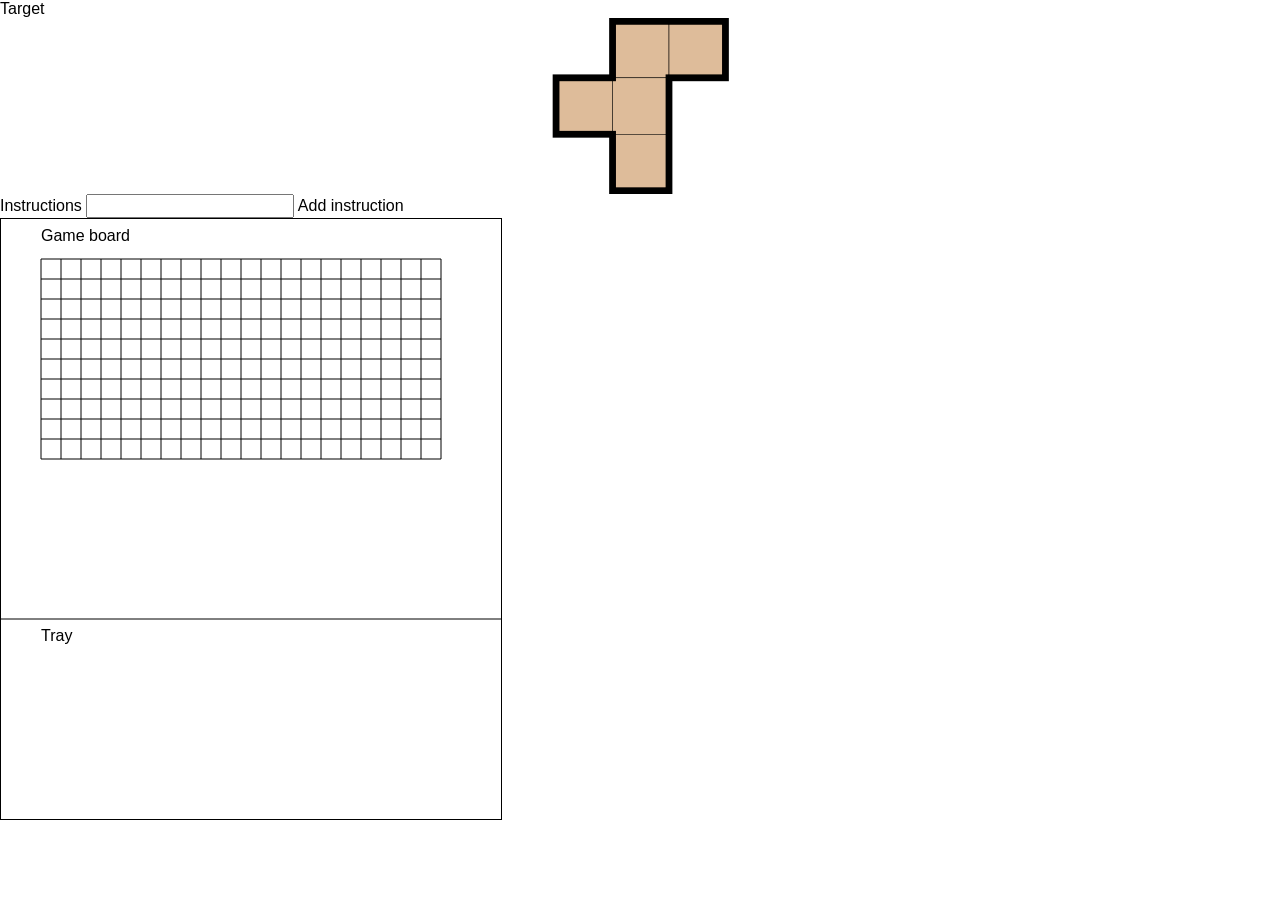
==== interactive_ifollower_ui.html @ 271268cf "separated UIs, global functions for pentoboard" ====
<!doctype html>

<html lang="en">

<head>
	<meta charset="utf-8">

	<title>A pentomino framework</title>
	<meta name="description" content="Pentomino Framework">
	<meta name="author" content="clpresearch">

	<link rel="stylesheet" href="css/normalize.css">
	<link rel="stylesheet" href="css/skeleton.css">
	<link rel="stylesheet" href="css/style.css">


</head>

<body>
	<div class="pentomino container">

		<div class="row">
			<div class="four columns">
				<div class="twelf columns">
					<label>Target</label>
					<img class="img center" src="img/pento_F.png"/>
				</div>
				<div class="form">
							<label for="exampleEmailInput">Instructions</label>
							<input class="u-full-width instruction-input" type="text">
							<a class="button" id="add_instr">Add instruction</a>
						</div>
				</div>
				<div class="eight columns">
					<canvas id="board" width="500" height="600" style="border:1px solid #000000;"></canvas>
				</div>
			</div>

		</div>

		<script src="https://cdnjs.cloudflare.com/ajax/libs/jquery/3.3.1/jquery.min.js"
			integrity="sha384-tsQFqpEReu7ZLhBV2VZlAu7zcOV+rXbYlF2cqB8txI/8aZajjp4Bqd+V6D5IgvKT"
			crossorigin="anonymous"></script>
			<script src="./js/jcanvas.js"></script>
		<!--script src="https://cdnjs.cloudflare.com/ajax/libs/jcanvas/16.7.3/jcanvas.min.js"
			integrity="sha384-amfY6Xr18yRWq6l+1TPfkoSGRCGLNhkU67i1uElI5+u4hC5G5lhbvUU75assw5Jm"
			crossorigin="anonymous"></script-->
		<script src='./js/pento_shapes.js'></script>
		<script src="./js/pento_board.js"></script>
</body>

</html>
---- css/style.css ----
a{
    text-decoration: none;
}

i.arrow {
    border: solid black;
    border-width: 0 3px 3px 0;
    display: inline-block;
    padding: 3px;
}

.right {
transform: rotate(-45deg);
-webkit-transform: rotate(-45deg);
}

.left {
transform: rotate(135deg);
-webkit-transform: rotate(135deg);
}

.img.center{
    display: block;
    min-width: 50px;
    height: auto;
    margin-left: auto;
    margin-right: auto;
}

input[id^="input-"]{
    width: 85%;
}

.remove-input{
    max-width: 5px;
    margin-left: 5px;
}

.spacer{
    height: 25px;
    width: 100%;
}

label{
    display: inline-block;
}

label.counter{
    float: right;
}

.min-height{
    padding-bottom: 25px;
    padding-top: 25px;
}
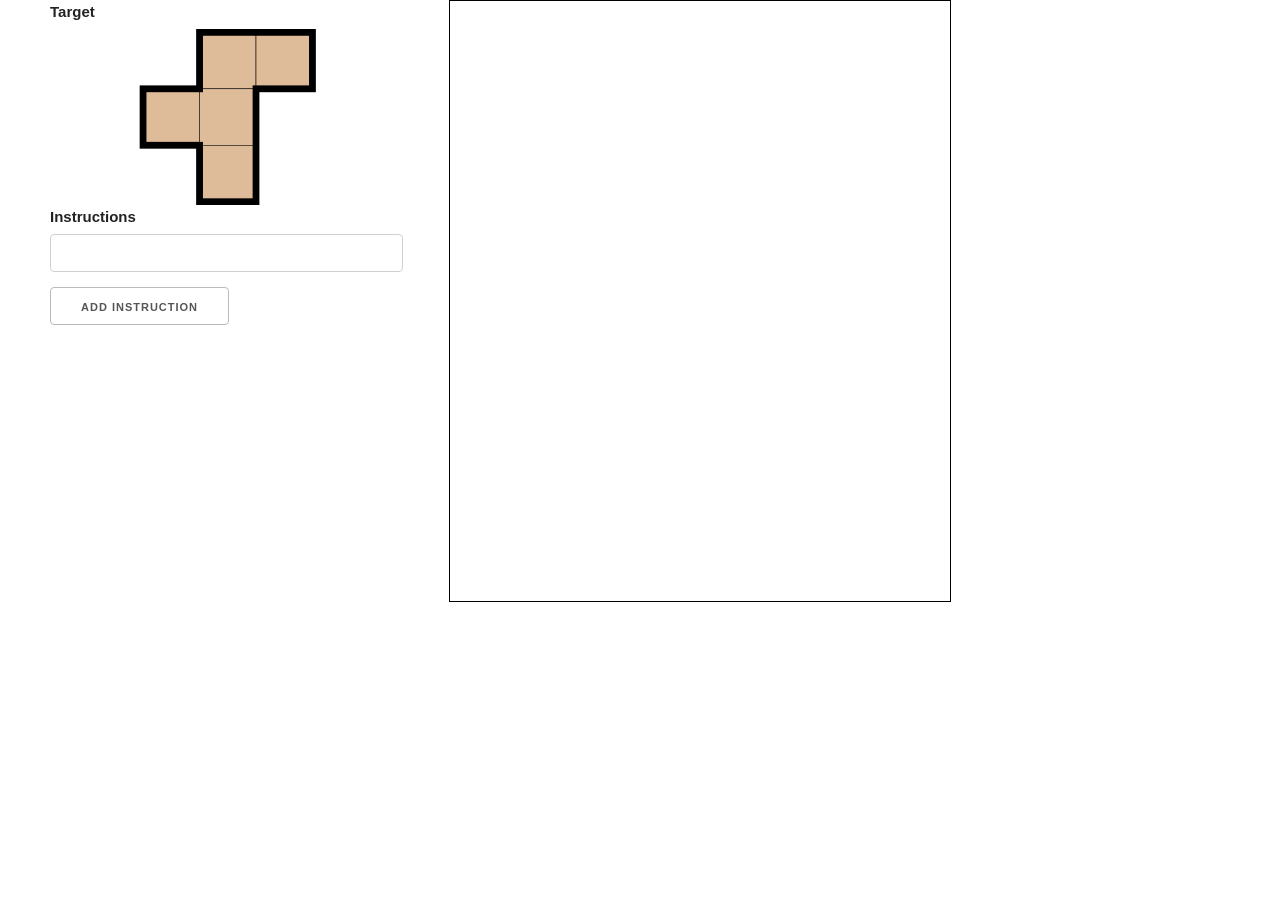
==== commit f90e8041: "reorganisation, CSS update, rename index to task_creator_steps, add icon" ====
--- a/interactive_ifollower_ui.html
+++ b/interactive_ifollower_ui.html
@@ -4,8 +4,10 @@
 
 <head>
 	<meta charset="utf-8">
+	
+	<link rel="icon" href="resources/img/favicon.ico">
 
-	<title>A pentomino framework</title>
+	<title>Interactive follower interface</title>
 	<meta name="description" content="Pentomino Framework">
 	<meta name="author" content="clpresearch">
 
@@ -23,7 +25,7 @@
 			<div class="four columns">
 				<div class="twelf columns">
 					<label>Target</label>
-					<img class="img center" src="img/pento_F.png"/>
+					<img class="img center" src="resources/img/pento_F.png"/>
 				</div>
 				<div class="form">
 							<label for="exampleEmailInput">Instructions</label>
@@ -38,15 +40,11 @@
 
 		</div>
 
-		<script src="https://cdnjs.cloudflare.com/ajax/libs/jquery/3.3.1/jquery.min.js"
-			integrity="sha384-tsQFqpEReu7ZLhBV2VZlAu7zcOV+rXbYlF2cqB8txI/8aZajjp4Bqd+V6D5IgvKT"
-			crossorigin="anonymous"></script>
-			<script src="./js/jcanvas.js"></script>
-		<!--script src="https://cdnjs.cloudflare.com/ajax/libs/jcanvas/16.7.3/jcanvas.min.js"
-			integrity="sha384-amfY6Xr18yRWq6l+1TPfkoSGRCGLNhkU67i1uElI5+u4hC5G5lhbvUU75assw5Jm"
-			crossorigin="anonymous"></script-->
-		<script src='./js/pento_shapes.js'></script>
-		<script src="./js/pento_board.js"></script>
+		<script src="./js/jquery.min.js"></script>
+		<script src="./js/jcanvas.min.js"></script>
+		<script src='./js/pento/pento_shape.js'></script>
+		<script src="./js/pento/pento_board.js"></script>
+		<script src='./js/interactive_ifollower_ui.js'></script>
 </body>
 
-</html>+</html>
--- a/css/skeleton.css
+++ b/css/skeleton.css
@@ -0,0 +1,418 @@
+/*
+* Skeleton V2.0.4
+* Copyright 2014, Dave Gamache
+* www.getskeleton.com
+* Free to use under the MIT license.
+* http://www.opensource.org/licenses/mit-license.php
+* 12/29/2014
+*/
+
+
+/* Table of contents
+––––––––––––––––––––––––––––––––––––––––––––––––––
+- Grid
+- Base Styles
+- Typography
+- Links
+- Buttons
+- Forms
+- Lists
+- Code
+- Tables
+- Spacing
+- Utilities
+- Clearing
+- Media Queries
+*/
+
+
+/* Grid
+–––––––––––––––––––––––––––––––––––––––––––––––––– */
+.container {
+  position: relative;
+  width: 100%;
+  max-width: 960px;
+  margin: 0 auto;
+  padding: 0 20px;
+  box-sizing: border-box; }
+.column,
+.columns {
+  width: 100%;
+  float: left;
+  box-sizing: border-box; }
+
+/* For devices larger than 400px */
+@media (min-width: 400px) {
+  .container {
+    width: 90%;
+    padding: 0; }
+}
+
+/* For devices larger than 550px */
+@media (min-width: 550px) {
+  .container {
+    width: 90%; }
+  .column,
+  .columns {
+    margin-left: 4%; }
+  .column:first-child,
+  .columns:first-child {
+    margin-left: 0; }
+
+  .one.column,
+  .one.columns                    { width: 4.66666666667%; }
+  .two.columns                    { width: 13.3333333333%; }
+  .three.columns                  { width: 22%;            }
+  .four.columns                   { width: 30.6666666667%; }
+  .five.columns                   { width: 39.3333333333%; }
+  .six.columns                    { width: 48%;            }
+  .seven.columns                  { width: 56.6666666667%; }
+  .eight.columns                  { width: 65.3333333333%; }
+  .nine.columns                   { width: 74.0%;          }
+  .ten.columns                    { width: 82.6666666667%; }
+  .eleven.columns                 { width: 91.3333333333%; }
+  .twelve.columns                 { width: 100%; margin-left: 0; }
+
+  .one-third.column               { width: 30.6666666667%; }
+  .two-thirds.column              { width: 65.3333333333%; }
+
+  .one-half.column                { width: 48%; }
+
+  /* Offsets */
+  .offset-by-one.column,
+  .offset-by-one.columns          { margin-left: 8.66666666667%; }
+  .offset-by-two.column,
+  .offset-by-two.columns          { margin-left: 17.3333333333%; }
+  .offset-by-three.column,
+  .offset-by-three.columns        { margin-left: 26%;            }
+  .offset-by-four.column,
+  .offset-by-four.columns         { margin-left: 34.6666666667%; }
+  .offset-by-five.column,
+  .offset-by-five.columns         { margin-left: 43.3333333333%; }
+  .offset-by-six.column,
+  .offset-by-six.columns          { margin-left: 52%;            }
+  .offset-by-seven.column,
+  .offset-by-seven.columns        { margin-left: 60.6666666667%; }
+  .offset-by-eight.column,
+  .offset-by-eight.columns        { margin-left: 69.3333333333%; }
+  .offset-by-nine.column,
+  .offset-by-nine.columns         { margin-left: 78.0%;          }
+  .offset-by-ten.column,
+  .offset-by-ten.columns          { margin-left: 86.6666666667%; }
+  .offset-by-eleven.column,
+  .offset-by-eleven.columns       { margin-left: 95.3333333333%; }
+
+  .offset-by-one-third.column,
+  .offset-by-one-third.columns    { margin-left: 34.6666666667%; }
+  .offset-by-two-thirds.column,
+  .offset-by-two-thirds.columns   { margin-left: 69.3333333333%; }
+
+  .offset-by-one-half.column,
+  .offset-by-one-half.columns     { margin-left: 52%; }
+
+}
+
+
+/* Base Styles
+–––––––––––––––––––––––––––––––––––––––––––––––––– */
+/* NOTE
+html is set to 62.5% so that all the REM measurements throughout Skeleton
+are based on 10px sizing. So basically 1.5rem = 15px :) */
+html {
+  font-size: 62.5%; }
+body {
+  font-size: 1.5em; /* currently ems cause chrome bug misinterpreting rems on body element */
+  line-height: 1.6;
+  font-weight: 400;
+  font-family: "Raleway", "HelveticaNeue", "Helvetica Neue", Helvetica, Arial, sans-serif;
+  color: #222; }
+
+
+/* Typography
+–––––––––––––––––––––––––––––––––––––––––––––––––– */
+h1, h2, h3, h4, h5, h6 {
+  margin-top: 0;
+  margin-bottom: 2rem;
+  font-weight: 300; }
+h1 { font-size: 4.0rem; line-height: 1.2;  letter-spacing: -.1rem;}
+h2 { font-size: 3.6rem; line-height: 1.25; letter-spacing: -.1rem; }
+h3 { font-size: 3.0rem; line-height: 1.3;  letter-spacing: -.1rem; }
+h4 { font-size: 2.4rem; line-height: 1.35; letter-spacing: -.08rem; }
+h5 { font-size: 1.8rem; line-height: 1.5;  letter-spacing: -.05rem; }
+h6 { font-size: 1.5rem; line-height: 1.6;  letter-spacing: 0; }
+
+/* Larger than phablet */
+@media (min-width: 550px) {
+  h1 { font-size: 5.0rem; }
+  h2 { font-size: 4.2rem; }
+  h3 { font-size: 3.6rem; }
+  h4 { font-size: 3.0rem; }
+  h5 { font-size: 2.4rem; }
+  h6 { font-size: 1.5rem; }
+}
+
+p {
+  margin-top: 0; }
+
+
+/* Links
+–––––––––––––––––––––––––––––––––––––––––––––––––– */
+a {
+  color: #1EAEDB; }
+a:hover {
+  color: #0FA0CE; }
+
+
+/* Buttons
+–––––––––––––––––––––––––––––––––––––––––––––––––– */
+.button,
+button,
+input[type="submit"],
+input[type="reset"],
+input[type="button"] {
+  display: inline-block;
+  height: 38px;
+  padding: 0 30px;
+  color: #555;
+  text-align: center;
+  font-size: 11px;
+  font-weight: 600;
+  line-height: 38px;
+  letter-spacing: .1rem;
+  text-transform: uppercase;
+  text-decoration: none;
+  white-space: nowrap;
+  background-color: transparent;
+  border-radius: 4px;
+  border: 1px solid #bbb;
+  cursor: pointer;
+  box-sizing: border-box; }
+.button:hover,
+button:hover,
+input[type="submit"]:hover,
+input[type="reset"]:hover,
+input[type="button"]:hover,
+.button:focus,
+button:focus,
+input[type="submit"]:focus,
+input[type="reset"]:focus,
+input[type="button"]:focus {
+  color: #333;
+  border-color: #888;
+  outline: 0; }
+.button.button-primary,
+button.button-primary,
+input[type="submit"].button-primary,
+input[type="reset"].button-primary,
+input[type="button"].button-primary {
+  color: #FFF;
+  background-color: #33C3F0;
+  border-color: #33C3F0; }
+.button.button-primary:hover,
+button.button-primary:hover,
+input[type="submit"].button-primary:hover,
+input[type="reset"].button-primary:hover,
+input[type="button"].button-primary:hover,
+.button.button-primary:focus,
+button.button-primary:focus,
+input[type="submit"].button-primary:focus,
+input[type="reset"].button-primary:focus,
+input[type="button"].button-primary:focus {
+  color: #FFF;
+  background-color: #1EAEDB;
+  border-color: #1EAEDB; }
+
+
+/* Forms
+–––––––––––––––––––––––––––––––––––––––––––––––––– */
+input[type="email"],
+input[type="number"],
+input[type="search"],
+input[type="text"],
+input[type="tel"],
+input[type="url"],
+input[type="password"],
+textarea,
+select {
+  height: 38px;
+  padding: 6px 10px; /* The 6px vertically centers text on FF, ignored by Webkit */
+  background-color: #fff;
+  border: 1px solid #D1D1D1;
+  border-radius: 4px;
+  box-shadow: none;
+  box-sizing: border-box; }
+/* Removes awkward default styles on some inputs for iOS */
+input[type="email"],
+input[type="number"],
+input[type="search"],
+input[type="text"],
+input[type="tel"],
+input[type="url"],
+input[type="password"],
+textarea {
+  -webkit-appearance: none;
+     -moz-appearance: none;
+          appearance: none; }
+textarea {
+  min-height: 65px;
+  padding-top: 6px;
+  padding-bottom: 6px; }
+input[type="email"]:focus,
+input[type="number"]:focus,
+input[type="search"]:focus,
+input[type="text"]:focus,
+input[type="tel"]:focus,
+input[type="url"]:focus,
+input[type="password"]:focus,
+textarea:focus,
+select:focus {
+  border: 1px solid #33C3F0;
+  outline: 0; }
+label,
+legend {
+  display: block;
+  margin-bottom: .5rem;
+  font-weight: 600; }
+fieldset {
+  padding: 0;
+  border-width: 0; }
+input[type="checkbox"],
+input[type="radio"] {
+  display: inline; }
+label > .label-body {
+  display: inline-block;
+  margin-left: .5rem;
+  font-weight: normal; }
+
+
+/* Lists
+–––––––––––––––––––––––––––––––––––––––––––––––––– */
+ul {
+  list-style: circle inside; }
+ol {
+  list-style: decimal inside; }
+ol, ul {
+  padding-left: 0;
+  margin-top: 0; }
+ul ul,
+ul ol,
+ol ol,
+ol ul {
+  margin: 1.5rem 0 1.5rem 3rem;
+  font-size: 90%; }
+li {
+  margin-bottom: 1rem; }
+
+
+/* Code
+–––––––––––––––––––––––––––––––––––––––––––––––––– */
+code {
+  padding: .2rem .5rem;
+  margin: 0 .2rem;
+  font-size: 90%;
+  white-space: nowrap;
+  background: #F1F1F1;
+  border: 1px solid #E1E1E1;
+  border-radius: 4px; }
+pre > code {
+  display: block;
+  padding: 1rem 1.5rem;
+  white-space: pre; }
+
+
+/* Tables
+–––––––––––––––––––––––––––––––––––––––––––––––––– */
+th,
+td {
+  padding: 12px 15px;
+  text-align: left;
+  border-bottom: 1px solid #E1E1E1; }
+th:first-child,
+td:first-child {
+  padding-left: 0; }
+th:last-child,
+td:last-child {
+  padding-right: 0; }
+
+
+/* Spacing
+–––––––––––––––––––––––––––––––––––––––––––––––––– */
+button,
+.button {
+  margin-bottom: 1rem; }
+input,
+textarea,
+select,
+fieldset {
+  margin-bottom: 1.5rem; }
+pre,
+blockquote,
+dl,
+figure,
+table,
+p,
+ul,
+ol,
+form {
+  margin-bottom: 2.5rem; }
+
+
+/* Utilities
+–––––––––––––––––––––––––––––––––––––––––––––––––– */
+.u-full-width {
+  width: 100%;
+  box-sizing: border-box; }
+.u-max-full-width {
+  max-width: 100%;
+  box-sizing: border-box; }
+.u-pull-right {
+  float: right; }
+.u-pull-left {
+  float: left; }
+
+
+/* Misc
+–––––––––––––––––––––––––––––––––––––––––––––––––– */
+hr {
+  margin-top: 3rem;
+  margin-bottom: 3.5rem;
+  border-width: 0;
+  border-top: 1px solid #E1E1E1; }
+
+
+/* Clearing
+–––––––––––––––––––––––––––––––––––––––––––––––––– */
+
+/* Self Clearing Goodness */
+.container:after,
+.row:after,
+.u-cf {
+  content: "";
+  display: table;
+  clear: both; }
+
+
+/* Media Queries
+–––––––––––––––––––––––––––––––––––––––––––––––––– */
+/*
+Note: The best way to structure the use of media queries is to create the queries
+near the relevant code. For example, if you wanted to change the styles for buttons
+on small devices, paste the mobile query code up in the buttons section and style it
+there.
+*/
+
+
+/* Larger than mobile */
+@media (min-width: 400px) {}
+
+/* Larger than phablet (also point when grid becomes active) */
+@media (min-width: 550px) {}
+
+/* Larger than tablet */
+@media (min-width: 750px) {}
+
+/* Larger than desktop */
+@media (min-width: 1000px) {}
+
+/* Larger than Desktop HD */
+@media (min-width: 1200px) {}
--- a/css/style.css
+++ b/css/style.css
@@ -1,3 +1,8 @@
+.container{
+    max-width: 1600px;
+    margin-left: 50px;
+    margin-right: 50px;
+}
 
 a{
     text-decoration: none;
@@ -11,13 +16,13 @@
 }
 
 .right {
-transform: rotate(-45deg);
--webkit-transform: rotate(-45deg);
+    transform: rotate(-45deg);
+    -webkit-transform: rotate(-45deg);
 }
 
 .left {
-transform: rotate(135deg);
--webkit-transform: rotate(135deg);
+    transform: rotate(135deg);
+    -webkit-transform: rotate(135deg);
 }
 
 .img.center{
@@ -42,6 +47,16 @@
     width: 100%;
 }
 
+label.config{
+    min-width: 175px;
+    max-width: 250px;
+    padding-top: 15px;
+}
+
+.shape-select label{
+    padding-right: 3px;
+}
+
 label{
     display: inline-block;
 }
@@ -53,4 +68,91 @@
 .min-height{
     padding-bottom: 25px;
     padding-top: 25px;
-}+}
+
+canvas{
+    border:1px solid darkgray;
+    margin-top: 0px;
+    margin-right: 0px;
+    margin-bottom: 15px;;
+    margin-left: 0px;
+}
+
+canvas.center{
+    display: block;
+    margin-left: auto;
+    margin-right: auto;
+}
+
+canvas.snapshot{
+    margin-bottom: 30px;
+}
+
+.with-margin{
+    margin: 15px;
+}
+
+b{
+    margin-left: 15px;
+}
+
+h6{
+    display: inline-block;
+    font-size: 1.9rem;
+    margin-right: 15px;
+}
+
+.toggle.btn{
+    margin-left: 15px;
+    padding-left: 5px;
+    padding-right: 5px;
+    float: right;
+}
+
+button{
+    padding: 0 15px;
+}
+
+.complexity-container button{
+    float: right;
+}
+
+dialog::backdrop{
+	background: rgba(255, 255, 255, .85);
+}
+
+#questionnaire::backdrop{
+	background: rgba(255, 255, 255, .25);
+}
+
+#questionnaire{
+	position:absolute;
+	left: 600px;
+	right: 0;
+}
+
+#progress_bg{
+	width:100%;
+	background-color:gainsboro;
+}
+
+#progress_bar{
+	width:0%;
+	background-color:darkgrey;
+	text-align: center;
+	line-height: 30px;
+	color:white;
+}
+
+
+#timer{
+	padding-right: 10px;
+	padding-left: 10px;
+	float:right;
+}
+
+#correct_counter{
+	padding-right: 10px;
+	padding-left: 10px;
+	float:right;
+}
